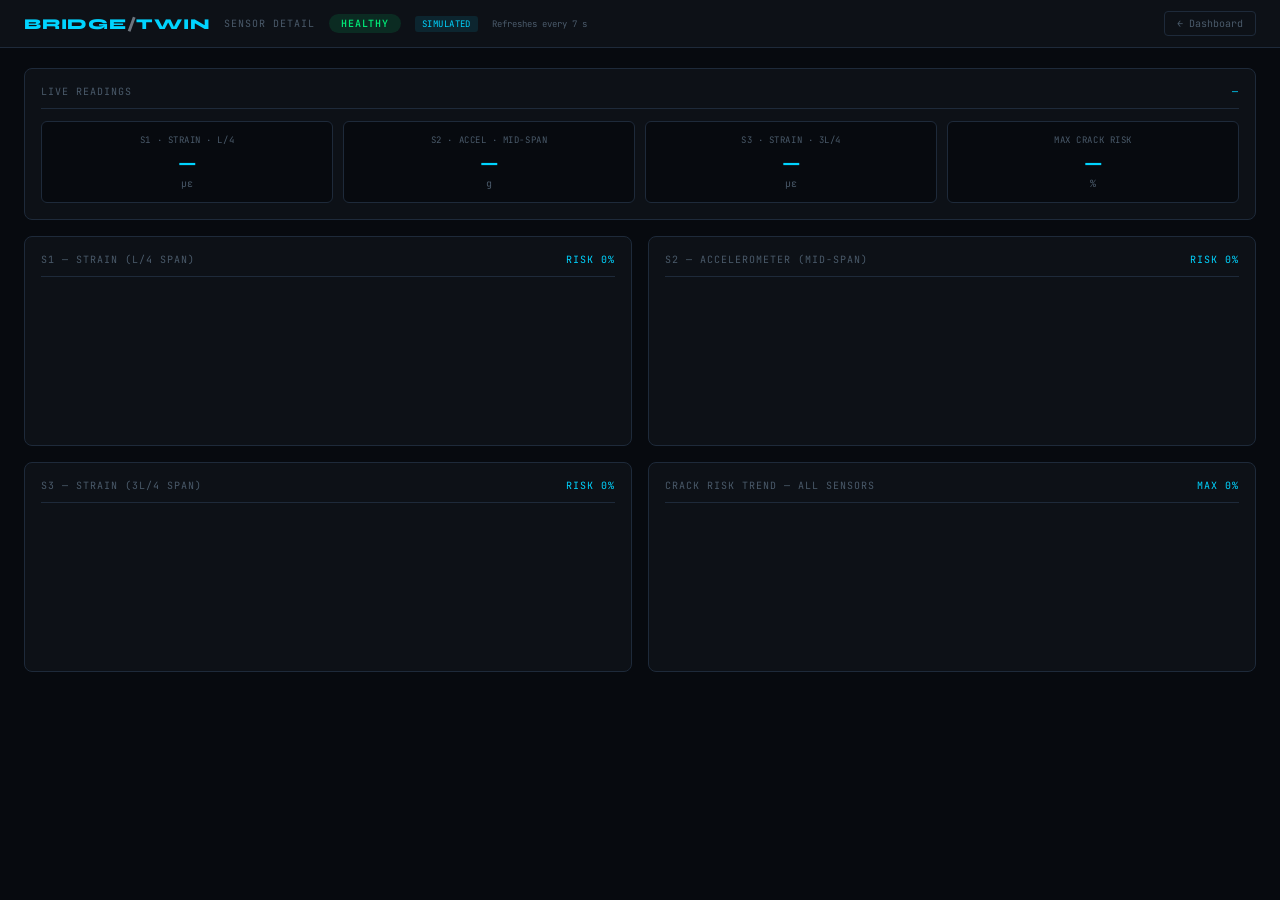
==== pages/detail.html @ 44396094 "Refactoring Stage 2" ====
<!DOCTYPE html>
<html lang="en">
<head>
  <meta charset="UTF-8"/>
  <meta name="viewport" content="width=device-width, initial-scale=1.0"/>
  <title>Bridge Twin — Sensor Detail</title>
  <link rel="stylesheet" href="/css/style.css"/>
  <style>
    /* Override the dashboard grid layout for this page */
    body {
      display: block;
      overflow-y: auto;
      height: auto;
    }

    .detail-header {
      position: sticky;
      top: 0;
      z-index: 10;
      background: var(--panel);
      border-bottom: 1px solid var(--border);
      padding: 0 24px;
      height: 48px;
      display: flex;
      align-items: center;
      gap: 14px;
    }
    .detail-header .logo {
      font-family: var(--font-display);
      font-weight: 800;
      font-size: 15px;
      color: var(--accent);
      letter-spacing: 0.05em;
    }
    .detail-header .logo span { color: var(--text); opacity: 0.5; }
    .detail-header .page-label {
      font-size: 10px;
      color: var(--muted);
      letter-spacing: 0.1em;
      text-transform: uppercase;
    }
    .back-link {
      margin-left: auto;
      font-family: var(--font-mono);
      font-size: 10px;
      color: var(--muted);
      text-decoration: none;
      border: 1px solid var(--border);
      padding: 5px 12px;
      border-radius: 4px;
      transition: all 0.2s;
    }
    .back-link:hover { border-color: var(--accent); color: var(--accent); }

    #overall-pill {
      padding: 3px 12px;
      border-radius: 12px;
      font-size: 10px;
      font-weight: 600;
      letter-spacing: 0.08em;
      text-transform: uppercase;
    }
    .pill-healthy  { background: rgba(0,230,118,0.12); color: #00e676; }
    .pill-watch    { background: rgba(0,212,255,0.12); color: #00d4ff; }
    .pill-warning  { background: rgba(255,179,0,0.12); color: #ffb300; }
    .pill-critical { background: rgba(255,61,61,0.12); color: #ff3d3d; }

    .detail-body {
      padding: 20px 24px;
      display: grid;
      grid-template-columns: 1fr 1fr;
      gap: 16px;
      max-width: 1300px;
      margin: 0 auto;
    }

    .d-card {
      background: var(--panel);
      border: 1px solid var(--border);
      border-radius: 8px;
      padding: 16px;
    }
    .d-card.full { grid-column: 1 / -1; }

    .d-card-title {
      font-size: 10px;
      text-transform: uppercase;
      letter-spacing: 0.1em;
      color: var(--muted);
      padding-bottom: 10px;
      margin-bottom: 12px;
      border-bottom: 1px solid var(--border);
      display: flex;
      justify-content: space-between;
      align-items: center;
    }
    .d-card-title .accent { color: var(--accent); }

    /* Live stats row */
    .stats-grid {
      display: grid;
      grid-template-columns: repeat(4, 1fr);
      gap: 10px;
    }
    .stat-box {
      background: var(--bg);
      border: 1px solid var(--border);
      border-radius: 6px;
      padding: 12px 10px;
      text-align: center;
    }
    .stat-box .s-label {
      font-size: 9px;
      color: var(--muted);
      text-transform: uppercase;
      letter-spacing: 0.06em;
      margin-bottom: 6px;
    }
    .stat-box .s-value {
      font-family: var(--font-display);
      font-size: 22px;
      font-weight: 700;
      color: var(--accent);
      line-height: 1;
    }
    .stat-box .s-unit {
      font-size: 10px;
      color: var(--muted);
      margin-top: 3px;
    }
    .stat-box.warn   { border-color: var(--warn); }
    .stat-box.danger { border-color: var(--danger); }

    /* Chart canvases */
    .chart-wrap {
      position: relative;
      width: 100%;
      height: 140px;
    }
    .chart-wrap canvas {
      position: absolute;
      inset: 0;
      width: 100% !important;
      height: 100% !important;
    }

    .refresh-note {
      font-size: 9px;
      color: var(--muted);
    }

    /* Source badge */
    .source-badge {
      font-size: 9px;
      padding: 2px 7px;
      border-radius: 3px;
      text-transform: uppercase;
      letter-spacing: 0.05em;
    }
    .src-sim  { background: rgba(0,212,255,0.1); color: var(--accent); }
    .src-live { background: rgba(0,230,118,0.1); color: #00e676; }
  </style>
</head>
<body>

<div class="detail-header">
  <div class="logo">Bridge<span>/</span>Twin</div>
  <div class="page-label">Sensor Detail</div>
  <div id="overall-pill" class="pill-healthy">HEALTHY</div>
  <span id="source-badge" class="source-badge src-sim">SIMULATED</span>
  <span class="refresh-note">Refreshes every 7 s</span>
  <a href="/" class="back-link">← Dashboard</a>
</div>

<div class="detail-body">

  <!-- Live readings row -->
  <div class="d-card full">
    <div class="d-card-title">
      Live Readings
      <span class="accent" id="last-ts">—</span>
    </div>
    <div class="stats-grid">
      <div class="stat-box" id="box-s1">
        <div class="s-label">S1 · Strain · L/4</div>
        <div class="s-value" id="val-s1">—</div>
        <div class="s-unit">με</div>
      </div>
      <div class="stat-box" id="box-s2">
        <div class="s-label">S2 · Accel · Mid-span</div>
        <div class="s-value" id="val-s2">—</div>
        <div class="s-unit">g</div>
      </div>
      <div class="stat-box" id="box-s3">
        <div class="s-label">S3 · Strain · 3L/4</div>
        <div class="s-value" id="val-s3">—</div>
        <div class="s-unit">με</div>
      </div>
      <div class="stat-box" id="box-risk">
        <div class="s-label">Max Crack Risk</div>
        <div class="s-value" id="val-risk">—</div>
        <div class="s-unit">%</div>
      </div>
    </div>
  </div>

  <!-- S1 chart -->
  <div class="d-card">
    <div class="d-card-title">
      S1 — Strain (L/4 span)
      <span class="accent" id="risk-label-s1">risk 0%</span>
    </div>
    <div class="chart-wrap">
      <canvas id="chart-s1"></canvas>
    </div>
  </div>

  <!-- S2 chart -->
  <div class="d-card">
    <div class="d-card-title">
      S2 — Accelerometer (Mid-span)
      <span class="accent" id="risk-label-s2">risk 0%</span>
    </div>
    <div class="chart-wrap">
      <canvas id="chart-s2"></canvas>
    </div>
  </div>

  <!-- S3 chart -->
  <div class="d-card">
    <div class="d-card-title">
      S3 — Strain (3L/4 span)
      <span class="accent" id="risk-label-s3">risk 0%</span>
    </div>
    <div class="chart-wrap">
      <canvas id="chart-s3"></canvas>
    </div>
  </div>

  <!-- Risk trend chart -->
  <div class="d-card">
    <div class="d-card-title">
      Crack Risk Trend — All Sensors
      <span class="accent" id="risk-label-combined">max 0%</span>
    </div>
    <div class="chart-wrap">
      <canvas id="chart-risk"></canvas>
    </div>
  </div>

</div>

<script>
// ── PURE CANVAS CHART — no external libraries, no eval ───────

const COLORS = {
  S1:   { line: '#00d4ff', fill: 'rgba(0,212,255,0.10)' },
  S2:   { line: '#00e676', fill: 'rgba(0,230,118,0.10)' },
  S3:   { line: '#ffb300', fill: 'rgba(255,179,0,0.10)' },
  risk: { line: '#ff3d3d', fill: 'rgba(255,61,61,0.10)' },
};

// Draws a line chart onto a canvas element.
// data  = array of numbers
// color = { line, fill }
// yUnit = string shown on y-axis
function drawLineChart(canvas, data, color, yUnit) {
  const dpr = window.devicePixelRatio || 1;
  const rect = canvas.parentElement.getBoundingClientRect();
  canvas.width  = rect.width  * dpr;
  canvas.height = rect.height * dpr;

  const ctx = canvas.getContext('2d');
  ctx.scale(dpr, dpr);

  const W  = rect.width;
  const H  = rect.height;
  const PL = 36;   // left padding (y-axis labels)
  const PR = 8;
  const PT = 8;
  const PB = 22;   // bottom padding (x-axis labels)
  const CW = W - PL - PR;
  const CH = H - PT - PB;

  ctx.clearRect(0, 0, W, H);

  if (!data || data.length < 2) {
    ctx.fillStyle = '#4a5a6a';
    ctx.font = '10px monospace';
    ctx.textAlign = 'center';
    ctx.fillText('Waiting for data…', W / 2, H / 2);
    return;
  }

  const minVal = Math.min(...data);
  const maxVal = Math.max(...data);
  const range  = maxVal - minVal || 0.001;

  // Helper: map data index → canvas x
  const xFor = i => PL + (i / (data.length - 1)) * CW;
  // Helper: map value → canvas y
  const yFor = v => PT + (1 - (v - minVal) / range) * CH;

  // ── Grid lines (horizontal) ──────────────────────────────
  ctx.strokeStyle = '#1e2a3a';
  ctx.lineWidth   = 0.5;
  for (let i = 0; i <= 4; i++) {
    const y = PT + (i / 4) * CH;
    ctx.beginPath();
    ctx.moveTo(PL, y);
    ctx.lineTo(PL + CW, y);
    ctx.stroke();

    // Y-axis label
    const val = maxVal - (i / 4) * range;
    ctx.fillStyle  = '#4a5a6a';
    ctx.font       = `${9}px monospace`;
    ctx.textAlign  = 'right';
    ctx.fillText(val.toFixed(3), PL - 3, y + 3);
  }

  // ── X-axis labels (show every ~10th point) ──────────────
  ctx.fillStyle = '#4a5a6a';
  ctx.font      = '9px monospace';
  ctx.textAlign = 'center';
  const labelEvery = Math.max(1, Math.floor(data.length / 6));
  data.forEach((_, i) => {
    if (i % labelEvery === 0) {
      const secsAgo = (data.length - 1 - i) * 7;
      const label   = secsAgo === 0 ? 'now' : `-${secsAgo}s`;
      ctx.fillText(label, xFor(i), H - 5);
    }
  });

  // ── Filled area ──────────────────────────────────────────
  ctx.beginPath();
  ctx.moveTo(xFor(0), yFor(data[0]));
  data.forEach((v, i) => { if (i > 0) ctx.lineTo(xFor(i), yFor(v)); });
  ctx.lineTo(xFor(data.length - 1), PT + CH);
  ctx.lineTo(xFor(0), PT + CH);
  ctx.closePath();
  ctx.fillStyle = color.fill;
  ctx.fill();

  // ── Line ─────────────────────────────────────────────────
  ctx.beginPath();
  ctx.moveTo(xFor(0), yFor(data[0]));
  data.forEach((v, i) => { if (i > 0) ctx.lineTo(xFor(i), yFor(v)); });
  ctx.strokeStyle = color.line;
  ctx.lineWidth   = 1.5;
  ctx.lineJoin    = 'round';
  ctx.stroke();

  // ── Latest value dot ─────────────────────────────────────
  const last = data[data.length - 1];
  ctx.beginPath();
  ctx.arc(xFor(data.length - 1), yFor(last), 3, 0, Math.PI * 2);
  ctx.fillStyle = color.line;
  ctx.fill();
}

// ── STATUS HELPERS ────────────────────────────────────────
function pillClass(status) {
  return {
    HEALTHY:  'pill-healthy',
    WATCH:    'pill-watch',
    WARNING:  'pill-warning',
    CRITICAL: 'pill-critical',
  }[status] || 'pill-healthy';
}

function boxClass(risk) {
  if (risk > 70) return 'stat-box danger';
  if (risk > 35) return 'stat-box warn';
  return 'stat-box';
}

// ── FETCH AND RENDER ──────────────────────────────────────
async function refresh() {
  let data;
  try {
    const res = await fetch('/api/sensor-history?limit=60');
    if (!res.ok) throw new Error('bad response');
    const json = await res.json();
    if (json.status !== 'ok' || !json.data?.length) return;
    data = json.data;
  } catch (e) {
    console.warn('Detail fetch error:', e);
    return;
  }

  const latest = data[data.length - 1];

  // ── Update live stat boxes ────────────────────────────
  document.getElementById('val-s1').textContent   = latest.S1.value.toFixed(4);
  document.getElementById('val-s2').textContent   = latest.S2.value.toFixed(4);
  document.getElementById('val-s3').textContent   = latest.S3.value.toFixed(4);
  document.getElementById('val-risk').textContent = latest.max_risk.toFixed(1);
  document.getElementById('last-ts').textContent  = latest.timestamp.slice(11, 19);

  document.getElementById('box-s1').className   = boxClass(latest.S1.risk);
  document.getElementById('box-s2').className   = boxClass(latest.S2.risk);
  document.getElementById('box-s3').className   = boxClass(latest.S3.risk);
  document.getElementById('box-risk').className = boxClass(latest.max_risk);

  document.getElementById('risk-label-s1').textContent =
    `risk ${latest.S1.risk.toFixed(1)}%`;
  document.getElementById('risk-label-s2').textContent =
    `risk ${latest.S2.risk.toFixed(1)}%`;
  document.getElementById('risk-label-s3').textContent =
    `risk ${latest.S3.risk.toFixed(1)}%`;
  document.getElementById('risk-label-combined').textContent =
    `max ${latest.max_risk.toFixed(1)}%`;

  // ── Overall badge ─────────────────────────────────────
  const pill = document.getElementById('overall-pill');
  pill.className   = `${pillClass(latest.overall_status)}`;
  pill.textContent = latest.overall_status;

  // ── Source badge ──────────────────────────────────────
  const src = document.getElementById('source-badge');
  src.className   = `source-badge ${latest.source === 'live' ? 'src-live' : 'src-sim'}`;
  src.textContent = latest.source === 'live' ? 'LIVE IoT' : 'SIMULATED';

  // ── Draw charts ───────────────────────────────────────
  drawLineChart(
    document.getElementById('chart-s1'),
    data.map(d => d.S1.value),
    COLORS.S1, 'με'
  );
  drawLineChart(
    document.getElementById('chart-s2'),
    data.map(d => d.S2.value),
    COLORS.S2, 'g'
  );
  drawLineChart(
    document.getElementById('chart-s3'),
    data.map(d => d.S3.value),
    COLORS.S3, 'με'
  );
  drawLineChart(
    document.getElementById('chart-risk'),
    data.map(d => d.max_risk),
    COLORS.risk, '%'
  );
}

// Redraw charts on window resize so they always fill their containers
window.addEventListener('resize', refresh);

// Start immediately, then every 7 seconds
refresh();
setInterval(refresh, 7000);
</script>
</body>
</html>
---- css/style.css ----
@import url('https://fonts.googleapis.com/css2?family=JetBrains+Mono:wght@300;400;600&family=Syne:wght@400;700;800&display=swap');

*, *::before, *::after { box-sizing: border-box; margin: 0; padding: 0; }

:root {
  --bg:           #070a0f;
  --panel:        #0d1117;
  --border:       #1e2a3a;
  --accent:       #00d4ff;
  --warn:         #ffb300;
  --danger:       #ff3d3d;
  --safe:         #00e676;
  --text:         #cdd9e5;
  --muted:        #4a5a6a;
  --font-mono:    'JetBrains Mono', monospace;
  --font-display: 'Syne', sans-serif;
}

body {
  background: var(--bg);
  color: var(--text);
  font-family: var(--font-mono);
  height: 100vh;
  overflow: hidden;
  display: grid;
  /* header | content rows */
  grid-template-rows: 48px 1fr;
  /* left column (canvas+chat) | right sidebar */
  grid-template-columns: 1fr 280px;
}

/* ── HEADER ─────────────────────────────── */
header {
  grid-column: 1 / -1;
  grid-row: 1;
  background: var(--panel);
  border-bottom: 1px solid var(--border);
  display: flex;
  align-items: center;
  padding: 0 20px;
  gap: 16px;
}

/* Left column — stacks canvas above chat strip */
#left-col {
  grid-row: 2;
  grid-column: 1;
  display: flex;
  flex-direction: column;
  overflow: hidden;
  min-height: 0;
}

#canvas-wrap {
  flex: 1;           /* takes all remaining height above chat */
  position: relative;
  overflow: hidden;
  background: var(--bg);
  min-height: 0;
}

aside {
  grid-row: 2;
  grid-column: 2;
  background: var(--panel);
  border-left: 1px solid var(--border);
  overflow-y: auto;
  padding: 16px;
  display: flex;
  flex-direction: column;
  gap: 14px;
}

.logo {
  font-family: var(--font-display);
  font-weight: 800;
  font-size: 15px;
  color: var(--accent);
  letter-spacing: 0.05em;
  text-transform: uppercase;
}
.logo span { color: var(--text); opacity: 0.5; }

.status-dot {
  width: 7px; height: 7px;
  border-radius: 50%;
  background: var(--safe);
  box-shadow: 0 0 6px var(--safe);
  animation: pulse 2s infinite;
}
@keyframes pulse { 0%,100%{opacity:1} 50%{opacity:0.4} }

.status-text { font-size: 11px; color: var(--muted); }

.header-right { margin-left: auto; display: flex; gap: 16px; align-items: center; }

.badge {
  font-size: 11px;
  color: var(--accent);
  border: 1px solid var(--border);
  padding: 3px 10px;
  border-radius: 3px;
}

/* ── CANVAS ──────────────────────────────── */
#canvas-wrap {
  position: relative;
  overflow: hidden;
  background: var(--bg);
}
#three-canvas {
  display: block;
  width: 100% !important;
  height: 100% !important;
}

/* ── LOADING OVERLAY ─────────────────────── */
#loading {
  position: absolute; inset: 0;
  display: flex; flex-direction: column;
  align-items: center; justify-content: center;
  background: var(--bg); z-index: 10; gap: 16px;
}
.loading-title {
  font-family: var(--font-display);
  font-size: 18px;
  color: var(--accent);
}
.loading-sub { font-size: 11px; color: var(--muted); }
.loading-bar-bg {
  width: 200px; height: 3px;
  background: var(--border);
  border-radius: 2px; overflow: hidden;
}
.loading-bar-fill {
  height: 100%;
  background: var(--accent);
  border-radius: 2px;
  animation: load-anim 1.5s ease-in-out infinite;
}
@keyframes load-anim { 0%{width:0%} 50%{width:80%} 100%{width:100%} }
#load-msg { font-size: 10px; color: var(--muted); min-height: 16px; }

/* ── ERROR SCREEN ────────────────────────── */
#error-screen {
  position: absolute; inset: 0;
  display: none; flex-direction: column;
  align-items: center; justify-content: center;
  background: var(--bg); z-index: 11;
  gap: 12px; padding: 40px;
}
#error-screen.visible { display: flex; }
.err-title {
  font-family: var(--font-display);
  font-size: 16px; color: var(--danger);
}
.err-msg {
  font-size: 11px; color: var(--muted);
  text-align: center; line-height: 1.8;
  max-width: 380px;
}
.err-code {
  font-size: 10px; color: var(--border);
  background: var(--panel);
  padding: 10px 16px; border-radius: 4px;
  border: 1px solid var(--border);
  width: 100%; max-width: 380px;
  line-height: 1.9;
}

/* ── HUD ─────────────────────────────────── */
.hud { position: absolute; pointer-events: none; }
.hud-tl { top: 16px; left: 16px; }
.hud-bl { bottom: 16px; left: 16px; }
.hud-label {
  font-size: 10px; color: var(--muted);
  text-transform: uppercase; letter-spacing: 0.1em;
  margin-bottom: 4px;
}
.hud-value {
  font-size: 22px;
  font-family: var(--font-display);
  font-weight: 700;
  color: var(--accent);
  line-height: 1;
}
.hud-unit { font-size: 11px; color: var(--muted); }

.legend { display: flex; gap: 12px; align-items: center; }
.legend-item { display: flex; align-items: center; gap: 5px; font-size: 10px; color: var(--muted); }
.legend-dot { width: 8px; height: 8px; border-radius: 50%; }

/* ── SENSOR PINS ─────────────────────────── */
.sensor-pin {
  position: absolute;
  pointer-events: auto;
  cursor: pointer;
  transform: translate(-50%, -50%);
}
.pin-ring {
  width: 28px; height: 28px; border-radius: 50%;
  border: 2px solid var(--accent);
  display: flex; align-items: center; justify-content: center;
  background: rgba(0,212,255,0.08);
  transition: all 0.3s;
}
.sensor-pin:hover .pin-ring {
  background: rgba(0,212,255,0.2);
  transform: scale(1.2);
}
.pin-label {
  font-size: 9px; color: var(--accent);
  text-align: center; margin-top: 2px;
  letter-spacing: 0.05em;
}
.pin-dot { width: 6px; height: 6px; border-radius: 50%; background: var(--accent); }

/* ── SIDEBAR ─────────────────────────────── */
aside {
  background: var(--panel);
  border-left: 1px solid var(--border);
  overflow-y: auto;
  padding: 16px;
  display: flex;
  flex-direction: column;
  gap: 14px;
}
aside::-webkit-scrollbar { width: 4px; }
aside::-webkit-scrollbar-thumb { background: var(--border); border-radius: 2px; }

.panel-title {
  font-size: 10px;
  text-transform: uppercase;
  letter-spacing: 0.12em;
  color: var(--muted);
  margin-bottom: 8px;
  padding-bottom: 6px;
  border-bottom: 1px solid var(--border);
}
.divider { height: 1px; background: var(--border); }

/* ── SENSOR CARDS ────────────────────────── */
.sensor-card {
  background: var(--bg);
  border: 1px solid var(--border);
  border-radius: 6px;
  padding: 10px 12px;
  margin-bottom: 8px;
  transition: border-color 0.3s;
}
.sensor-card.warn   { border-color: var(--warn); }
.sensor-card.danger { border-color: var(--danger); }

.sensor-card-header {
  display: flex;
  justify-content: space-between;
  align-items: center;
  margin-bottom: 6px;
}
.sensor-id { font-size: 11px; font-weight: 600; color: var(--accent); }
.sensor-status {
  font-size: 9px; padding: 2px 6px;
  border-radius: 2px;
  text-transform: uppercase; letter-spacing: 0.06em;
}
.s-normal { background: rgba(0,230,118,0.12); color: var(--safe); }
.s-warn   { background: rgba(255,179,0,0.12);  color: var(--warn); }
.s-danger { background: rgba(255,61,61,0.12);  color: var(--danger); }

.sensor-val {
  font-size: 18px;
  font-family: var(--font-display);
  font-weight: 700; color: var(--text);
}
.sensor-sub { font-size: 10px; color: var(--muted); margin-top: 2px; }
.sparkline  { width: 100%; height: 28px; margin-top: 6px; }

.risk-wrap { margin-top: 6px; }
.risk-label {
  font-size: 9px; color: var(--muted);
  display: flex; justify-content: space-between;
  margin-bottom: 3px;
}
.risk-bar-bg { height: 4px; background: var(--border); border-radius: 2px; overflow: hidden; }
.risk-bar-fill { height: 100%; border-radius: 2px; transition: width 0.5s, background 0.5s; }

/* ── ALERT BOX ───────────────────────────── */
.alert-box {
  background: rgba(255,61,61,0.06);
  border: 1px solid rgba(255,61,61,0.3);
  border-radius: 6px; padding: 10px 12px;
  display: none;
}
.alert-box.visible { display: block; }
.alert-title { font-size: 11px; color: var(--danger); font-weight: 600; margin-bottom: 4px; }
.alert-msg   { font-size: 10px; color: var(--muted); line-height: 1.5; }

/* ── MODEL INFO ──────────────────────────── */
.info-row { display: flex; justify-content: space-between; font-size: 10px; margin-bottom: 5px; }
.info-key { color: var(--muted); }
.info-val { color: var(--text); }

/* ── FFT CANVAS ──────────────────────────── */
#fft-canvas { width: 100%; height: 60px; display: block; }

/* ── CONTROLS ────────────────────────────── */
.ctrl-row { display: flex; flex-direction: column; gap: 10px; }
.ctrl-label {
  font-size: 10px; color: var(--muted);
  display: flex; justify-content: space-between;
  margin-bottom: 3px;
}
input[type=range] { width: 100%; accent-color: var(--accent); height: 3px; }

.btn-row { display: flex; gap: 6px; flex-wrap: wrap; }
.btn {
  flex: 1; padding: 7px 6px;
  font-family: var(--font-mono); font-size: 10px;
  border: 1px solid var(--border);
  background: var(--bg); color: var(--text);
  border-radius: 4px; cursor: pointer;
  text-transform: uppercase; letter-spacing: 0.05em;
  transition: all 0.2s;
}
.btn:hover       { border-color: var(--accent); color: var(--accent); }
.btn.active      { background: rgba(0,212,255,0.1); border-color: var(--accent); color: var(--accent); }
.btn.danger-btn  { border-color: rgba(255,61,61,0.4); color: var(--danger); }
.btn.danger-btn:hover { background: rgba(255,61,61,0.1); }

/* ── SENSOR PINS — pointer cursor to hint clickability ──── */
.sensor-pin { cursor: pointer; }
.sensor-pin:hover .pin-ring {
  transform: scale(1.25);
  background: rgba(0,212,255,0.22) !important;
}

/* ── CHAT STRIP (below canvas) ──────────────────────────── */
#chat-panel {
  flex-shrink: 0;
  height: 160px;
  background: var(--panel);
  border-top: 1px solid var(--border);
  display: flex;
  flex-direction: column;
  padding: 10px 14px;
  gap: 8px;
}

#chat-messages {
  flex: 1;
  overflow-y: auto;
  display: flex;
  flex-direction: column;
  gap: 6px;
  padding-right: 4px;
  min-height: 0;
}
#chat-messages::-webkit-scrollbar { width: 3px; }
#chat-messages::-webkit-scrollbar-thumb {
  background: var(--border);
  border-radius: 2px;
}

.chat-bubble {
  padding: 6px 10px;
  border-radius: 5px;
  font-size: 10px;
  line-height: 1.6;
  word-wrap: break-word;
  white-space: pre-wrap;
  max-width: 90%;
}
.bubble-user {
  background: rgba(0,212,255,0.08);
  border: 1px solid rgba(0,212,255,0.2);
  color: var(--accent);
  align-self: flex-end;
  text-align: right;
}
.bubble-ai {
  background: var(--bg);
  border: 1px solid var(--border);
  color: var(--text);
  align-self: flex-start;
  max-width: 80%;
}
.bubble-ai.thinking { color: var(--muted); font-style: italic; }
.bubble-ai.error    {
  border-color: rgba(255,61,61,0.3);
  color: var(--danger);
}

#chat-input-row {
  display: flex;
  gap: 8px;
  flex-shrink: 0;
}
#chat-input {
  flex: 1;
  background: var(--bg);
  border: 1px solid var(--border);
  color: var(--text);
  font-family: var(--font-mono);
  font-size: 11px;
  padding: 8px 12px;
  border-radius: 4px;
  outline: none;
  transition: border-color 0.2s;
}
#chat-input:focus { border-color: var(--accent); }
#chat-input::placeholder { color: var(--muted); }
#chat-send {
  flex-shrink: 0;
  padding: 8px 16px;
  font-size: 14px;
  font-family: var(--font-mono);
  border: 1px solid var(--border);
  background: var(--bg);
  color: var(--accent);
  border-radius: 4px;
  cursor: pointer;
  transition: all 0.2s;
}
#chat-send:hover {
  background: rgba(0,212,255,0.1);
  border-color: var(--accent);
}
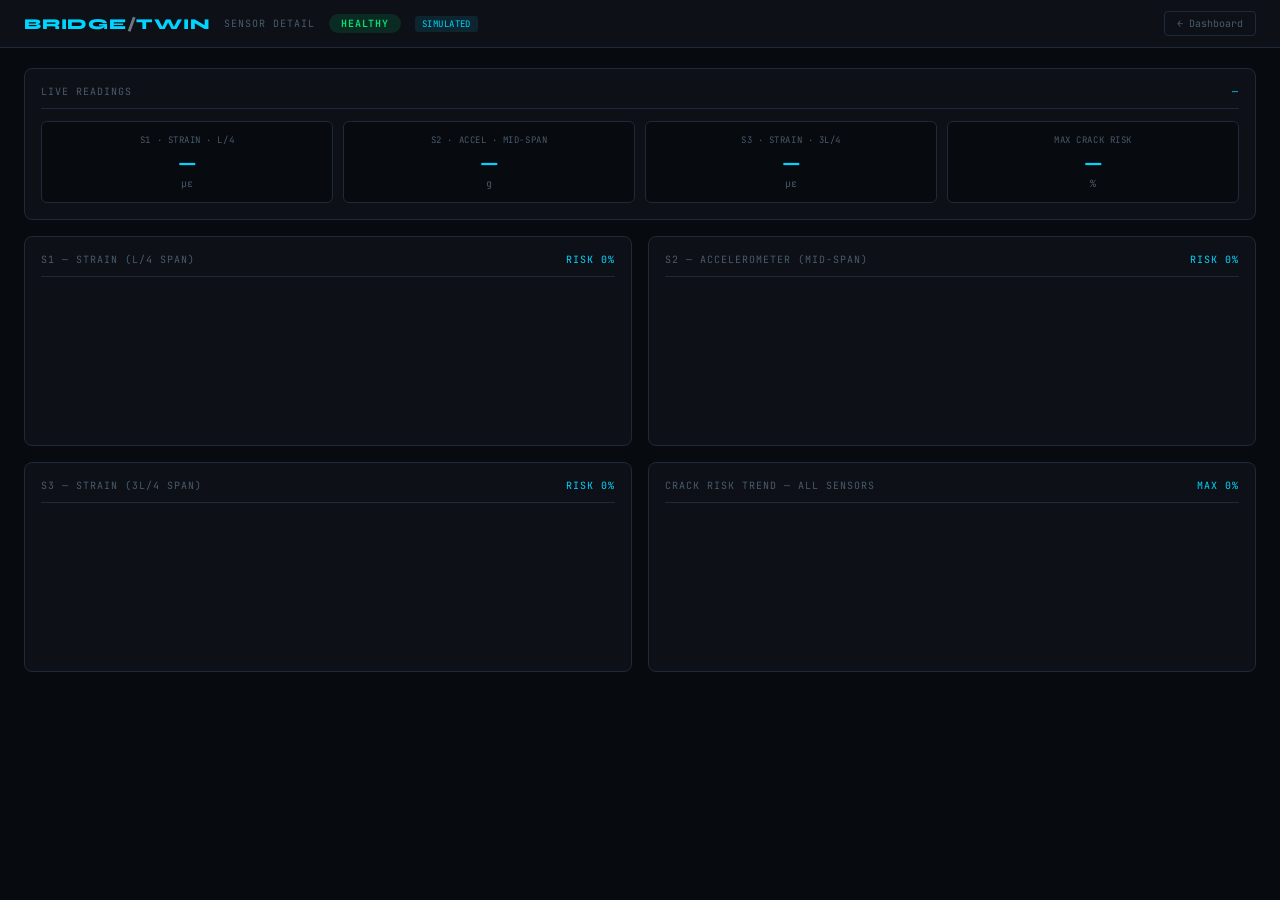
==== commit 49ce0b3e: "merge: resolved conflicts" ====
--- a/pages/detail.html
+++ b/pages/detail.html
@@ -168,7 +168,6 @@
   <div class="page-label">Sensor Detail</div>
   <div id="overall-pill" class="pill-healthy">HEALTHY</div>
   <span id="source-badge" class="source-badge src-sim">SIMULATED</span>
-  <span class="refresh-note">Refreshes every 7 s</span>
   <a href="/" class="back-link">← Dashboard</a>
 </div>
 
